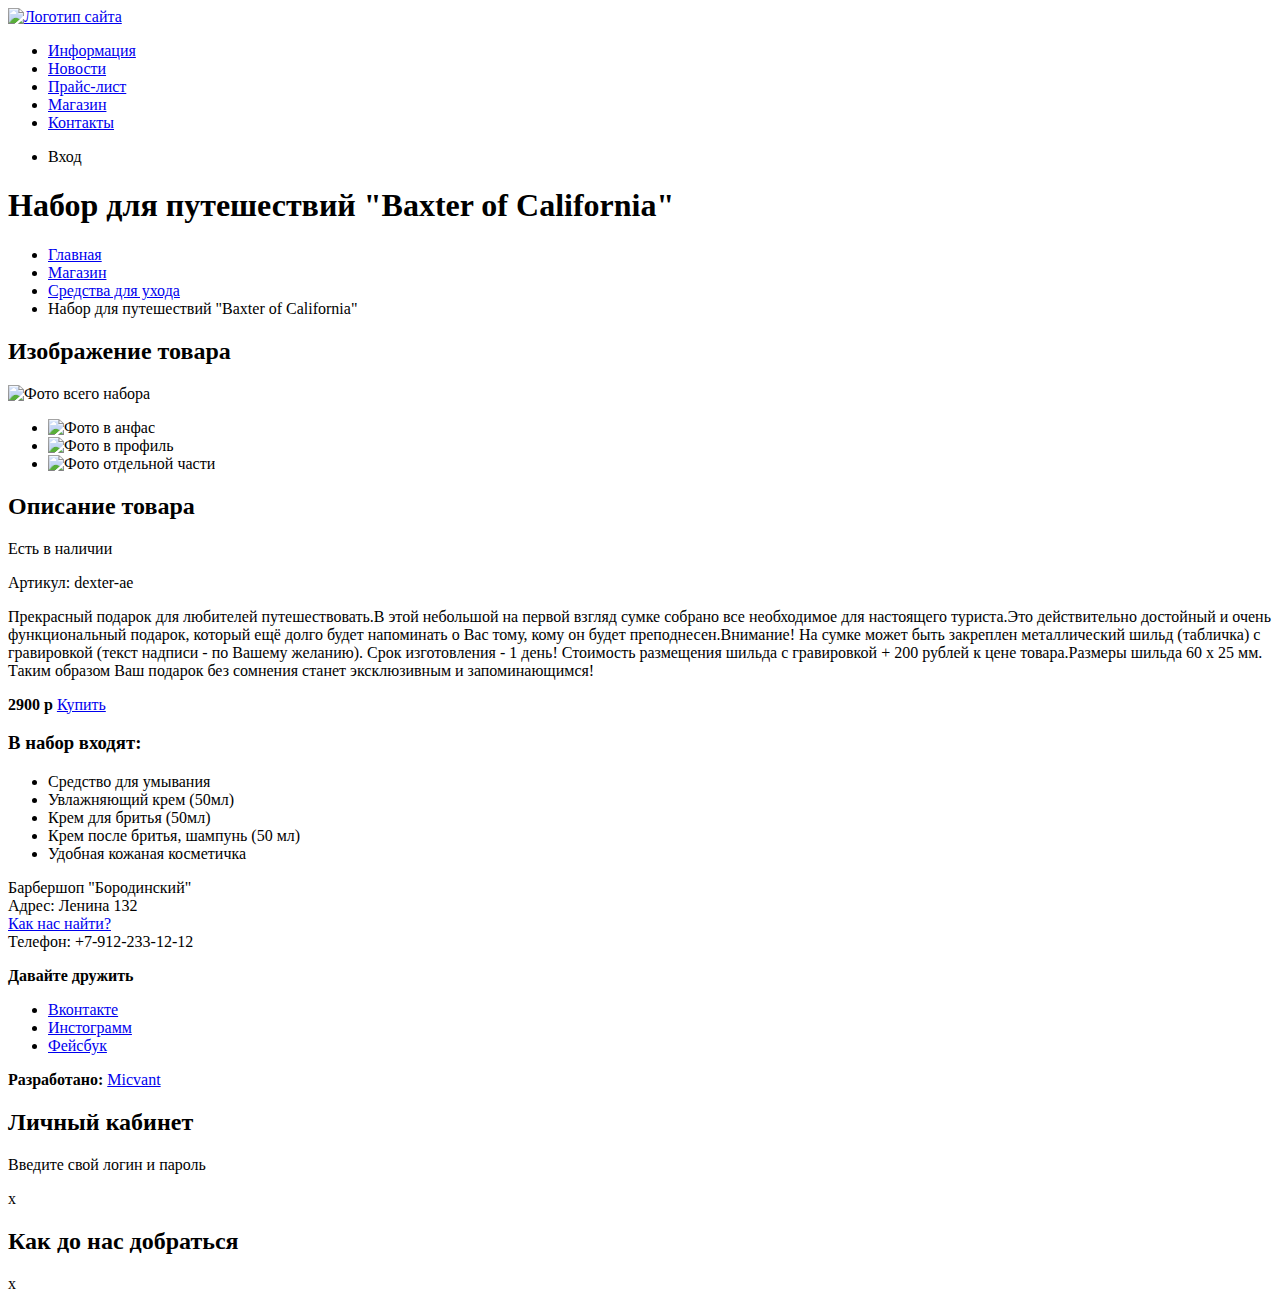
==== catalog-item.html @ 6a8cc2ea "Добавил страницу описания товара для Набора для путешествий" ====
<!DOCTYPE html>
<html lang="en">
	<head>
		<meta http-equiv="Content-Type" content="text/html; charset=UTF-8" />
		<title>Тестовый Сайт</title>
	</head>
	<body>
		<header class="main-header">
			<nav class="main-navigation">
				<a class="main-header-logo" href="index.html">
					<img src="img/logo.svg" width="111" height="24" alt="Логотип сайта">
				</a>
				<ul class="site-navigation">
					<li><a href="info.html">Информация</a></li>
					<li><a href="news.html">Новости</a></li>
					<li><a href="price.html">Прайс-лист</a></li>
					<li class="site-navigation-current"><a href="catalog.html">Магазин</a></li>
					<li><a href="contacts.html">Контакты</a></li>
				</ul>
				<ul class="user-navigation">
					<li class="login-link">Вход</li>
				</ul>
			</nav>
		</header>
		<main class="container">
			<h1 class="page-title">Набор для путешествий "Baxter of California"</h1>
			<ul class="breadcrumbs">
				<li><a href="index.html">Главная</a></li>
				<li><a href="catalog.html">Магазин</a></li>
				<li> <a href="#">Средства для ухода</a></li>
				<li class="breadcrumbs-current">Набор для путешествий "Baxter of California"</li>
			</ul>
			<section class="product-photos">
				<h2 class="visually-hidden">Изображение товара</h2>
				<p class="product-photos-full">
					<img src="img/product-big.jpg" width="460" height="498" alt="Фото всего набора">
					<ul class="product-photos-preview">
						<li>
							<img src="img/product-small-1.jpg" width="140" height="149" alt="Фото в анфас">
						</li>
						<li>
							<img src="img/product-small-2.jpg" width="140" height="149" alt="Фото в профиль">
						</li>
						<li>
							<img src="img/product-small-3.jpg" width="140" height="149" alt="Фото отдельной части">
						</li>
					</ul>
				</p>
				
			</section>
			<section class="product-info">
				<h2 class="visually-hidden">Описание товара</h2>
				<p class="product-avialability">Есть в наличии</p>
				<p class="product-article">Артикул: dexter-ae</p>
				<p class="product-text">
					Прекрасный подарок для любителей путешествовать.В этой небольшой на первой взгляд сумке собрано все необходимое для настоящего туриста.Это действительно достойный и очень функциональный подарок, который ещё долго будет напоминать о Вас тому, кому он будет преподнесен.Внимание! На сумке может быть закреплен металлический шильд (табличка) с гравировкой (текст надписи - по Вашему желанию). Срок изготовления - 1 день! Стоимость размещения шильда с гравировкой + 200 рублей к цене товара.Размеры шильда 60 х 25 мм. Таким образом Ваш подарок без сомнения станет эксклюзивным и запоминающимся!
				</p>
				<p class="product-price">
					<b>2900 р</b>
					<a class="button" href="#">Купить</a>
				</p>
				<h3>В набор входят:</h3>
				<ul>
					<li>Средство для умывания</li>
					<li>Увлажняющий крем (50мл)</li>
					<li>Крем для бритья (50мл)</li>
					<li>Крем после бритья, шампунь (50 мл)</li>
					<li>Удобная кожаная косметичка</li>
				</ul>
			</section>
		</main>
		<footer class="main-footer">
			<p class="footer-contacts">
				Барбершоп "Бородинский"<br>
				Адрес: Ленина 132<br>
				<a href="map.html">Как нас найти?</a><br>
				Телефон: +7-912-233-12-12
			</p>
			<div class="footer-social">
				<b>Давайте дружить</b>
				<ul>
					<li><a class="button-social" href="#">Вконтакте</a></li>
					<li><a class="button-social" href="#">Инстограмм</a></li>
					<li><a class="button-social" href="#">Фейсбук</a></li>
				</ul>
			</div>
			<P>
				<b>Разработано:</b>
				<a class="button" href="#">Micvant</a>
			</P>
		</footer>
		<section class="modal modal-login">
			<h2>Личный кабинет</h2>
			<p>
				Введите свой логин и пароль
			</p>
			<!-- Здесь будет форма -->
			<span class="modal-close">
				x
			</span>
		</section>
		<section class="modal modal-map">
			<h2 class="visually-hidden">Как до нас добраться</h2>
			<span class="modal-close">x</span>
		</section>
	</body>
</html>
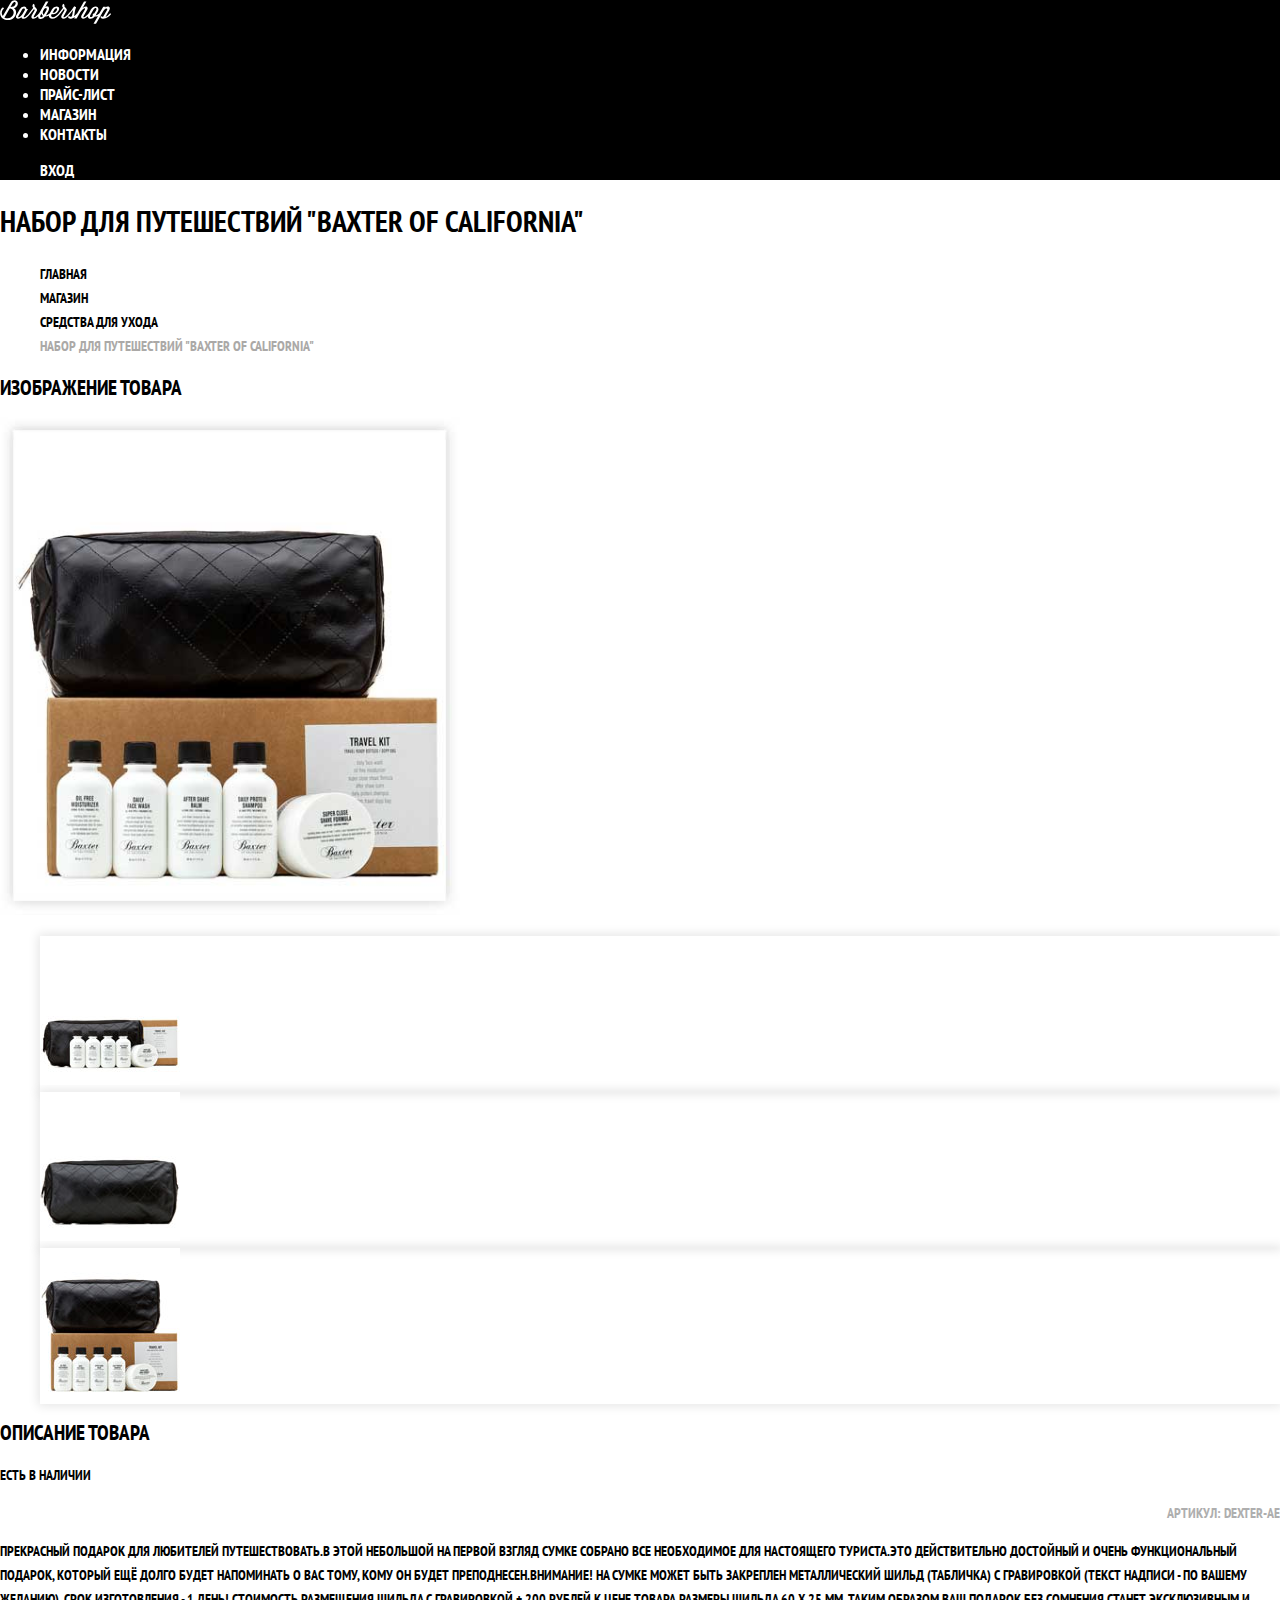
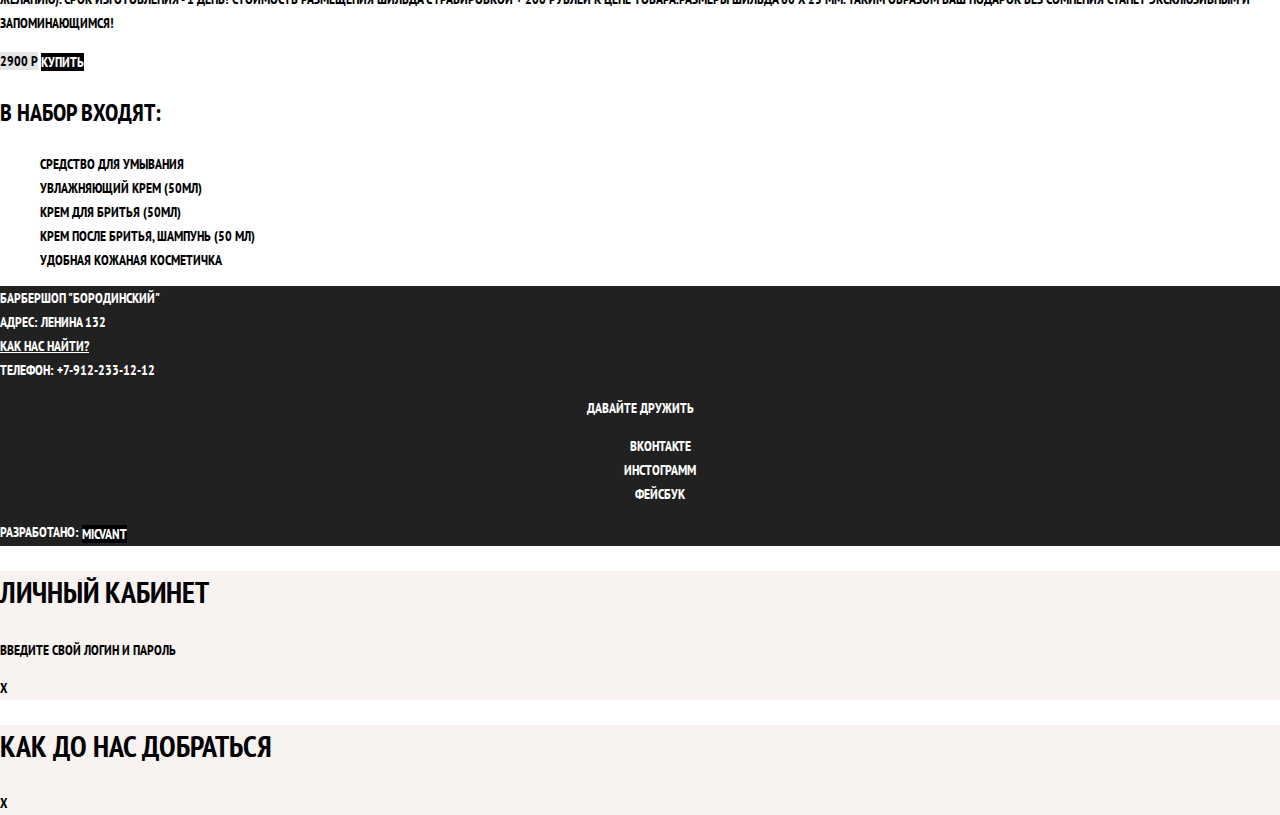
==== commit b2be0de0: "Добавил картинки в карточку товара, добавил строки в css" ====
--- a/catalog-item.html
+++ b/catalog-item.html
@@ -2,9 +2,12 @@
 <html lang="en">
 	<head>
 		<meta http-equiv="Content-Type" content="text/html; charset=UTF-8" />
-		<title>Тестовый Сайт</title>
+			<title>Барбершоп "Бородинский"</title>
+		<link href="https://fonts.googleapis.com/css?family=PT+Sans+Narrow&amp;subset=cyrillic" rel="stylesheet">
+		<link rel="stylesheet" type="text/css" href="css/css.css">
+		<link href="css/normalize.css" rel="stylesheet">
 	</head>
-	<body>
+	<body class="iner-page">
 		<header class="main-header">
 			<nav class="main-navigation">
 				<a class="main-header-logo" href="index.html">
@@ -26,8 +29,8 @@
 			<h1 class="page-title">Набор для путешествий "Baxter of California"</h1>
 			<ul class="breadcrumbs">
 				<li><a href="index.html">Главная</a></li>
-				<li><a href="catalog.html">Магазин</a></li>
-				<li> <a href="#">Средства для ухода</a></li>
+				<li><a href="shop.html">Магазин</a></li>
+				<li> <a href="catalog.html">Средства для ухода</a></li>
 				<li class="breadcrumbs-current">Набор для путешествий "Baxter of California"</li>
 			</ul>
 			<section class="product-photos">
--- a/css/css.css
+++ b/css/css.css
@@ -0,0 +1,268 @@
+body {
+	margin: 0;
+	padding: 0;
+
+	font-family: "PT Sans Narrow", Arial, Sans-serif;
+	font-size: 14px;
+	line-height: 24px;
+	font-weight: 700;
+	color: #fff;
+	text-transform: uppercase;
+
+	background-color: #000;
+	background-image: url("../img/bg.jpg");
+	background-position: top center;
+	background-repeat: no-repeat; 
+}
+a {
+	text-decoration: none;
+}
+/*Start Catalog.html*/
+.iner-page {
+	color: #000;
+
+	background-color: #fff;
+	background-image: url("../img/pattern-light.jpg");
+	background-position: 0 0;
+	background-repeat: repeat;
+}
+.page-title {
+	font-size: 30px;
+	line-height: 42px;
+}
+.breadcrumbs {
+	list-style: none;
+}
+.breadcrumbs a {
+	color: #000;
+}
+.breadcrumbs a:hover,
+.breadcrumbs a:focus {
+	text-decoration: underline;
+}
+.breadcrumbs-current {
+	color: #aba9a7;
+}
+.filter fieldset {
+	border: none;
+}
+.filter legend {
+	font-size: 24px;
+	line-height 30px;
+}
+.filter ul {
+	list-style: none;
+	line-height: 18px;
+}
+.filter-input:hover + label,
+.filter-input:hover + label {
+	color: #663d15;
+}
+.filter-input:disabled + label {
+	color: #f0f0f0;
+}
+.catalog-list {
+	list-style: none;
+}
+.catatlog-item {
+	background-color: #f8f8f8;
+	box-shadow: 0 0 10px rgba(0,0,0,0.1);
+}
+.catalog-item:hover {
+	box-shadow: 0 0 10px rgba(0,0,0,0.2);
+}
+.catalog-item a {
+	color: #000;
+}
+.catalog-item h3 {
+	font-size: 14px;
+	line-height: 18px;
+}
+/*Finish Catalog.html*/
+.button {
+	/*Параметры от родителя дл шрифта*/
+	font: inherit;
+
+	text-align: center;
+	color: #fff;
+	vertical-align: middle;
+	text-transform: uppercase;
+
+	background-color: #000;
+	border: none;
+}
+.button:hover,
+.button:focus,
+.button:active {
+	background-color: #663d15;
+}
+.main-navigation {
+	font-size: 16px;
+	line-height: 20px;
+	color: #fff;
+
+	background-color: #000;
+}
+.size-navigation,
+.user-navigation {
+	list-style: none;
+}
+.site-navigation  a,
+.user-navigation a {
+	color: #fff;
+}
+.site-navigation a:hover,
+.site-navigation a:focus,
+.user-navigation a:hover,
+.user-navigation a:focus {
+	background-color: #242424;
+}
+.features-list {
+	list-style: none;
+}
+.features-item {
+	text-align: center;
+}
+.features-item h3 {
+	font-size: 30px;
+	line-height: 42px;
+}
+.index-columns {
+	color: #000;
+
+	background-color: #f8f5f2;
+	background-image: url("../img/pattern-light.jpg");
+	background-position: 0 0;
+	background-repeat: repeat;
+	}
+.index-columns h2 {
+	font-size: 30px;
+	line-height: 42px;
+}
+.news-list {
+	list-style: none;
+}
+.new-list time {
+	text-transform: none;
+}
+.galery-content {
+	background-color: #ccc;
+	border: 7px solid #fff;
+}
+.appointment-item input {
+	/*Параметры от родителя дл шрифта*/
+	font: inherit;
+
+	background-color: transparent;
+	border: 2px solid #000;
+}
+.appointment-item input:focus {
+	border-color: #663d15;
+}
+/*Start Catalog-item.html*/
+.product-photos-preview {
+	 list-style: none;
+}
+.product-photos-preview li {
+	box-shadow: 0 0 10px 2px rgba(0,0,0,0.1);
+}
+.product-photo-full {
+	box-shadow: 0 0 10px 2px rgba(0,0,0,0.1);	
+}
+.product-article {
+	text-align: right;
+	color: #aeaeae;
+}
+.product-price b{
+	line-height: 20px;
+	text-align: center;
+
+	background-color: #e5e5e5;
+}
+.product-info h3 {
+	font-size: 24px;
+	line-height: 30px
+}
+.product-info ul {
+	list-style: none;
+}
+/*Finish Catalog-item.html*/
+.main-footer {
+	color: #fff;
+
+	background-color: #212121;
+	background-image: url(../img/pattern-dark.jpg);
+	background-position: 0 0;
+	background-repeat: repeat;
+}
+.footer-contacts a {
+	color: #fff;
+	text-decoration: underline;
+}
+.foter-contacts a:hover,
+.foter-contacts a:focus {	
+	text-decoration: none;
+}
+.footer-social {
+	text-align: center;
+}
+.footer-social ul {
+	list-style: none;
+}
+.button-social {
+	color: #fff;
+}
+.footer-copyright {
+	text-align: center;
+}
+.footer-copyright .button:hover,
+.footer-copyright .button:focus {
+	color: #000;
+}
+.modal {
+	color: #000;
+
+	background-color: #f8f3f0;
+	background-image: url(../img/pattern-light.jpg);
+	background-position: 0 0;
+	background-repeat: repeat;
+}
+.modal h2 {
+	font-size: 30px;
+	line-height: 42px;
+}
+.login-form input[type="text"],
+.login-form input[type="password"] {
+	font: inherit;
+	color: #000;
+	text-transform: uppercase;
+
+	background-color: #f9f6f3;
+	border: 2px solid #000;
+}
+.login-checkbox:hover,
+.login-checkbox:focus {
+	color: #663d15;
+}
+.restore {
+	color: #000;
+	text-decoration: underline;
+}
+.restore:hover,
+.restore:focus {
+	text-transform: none;
+}
+
+
+
+
+
+
+
+
+
+
+
+
+
+
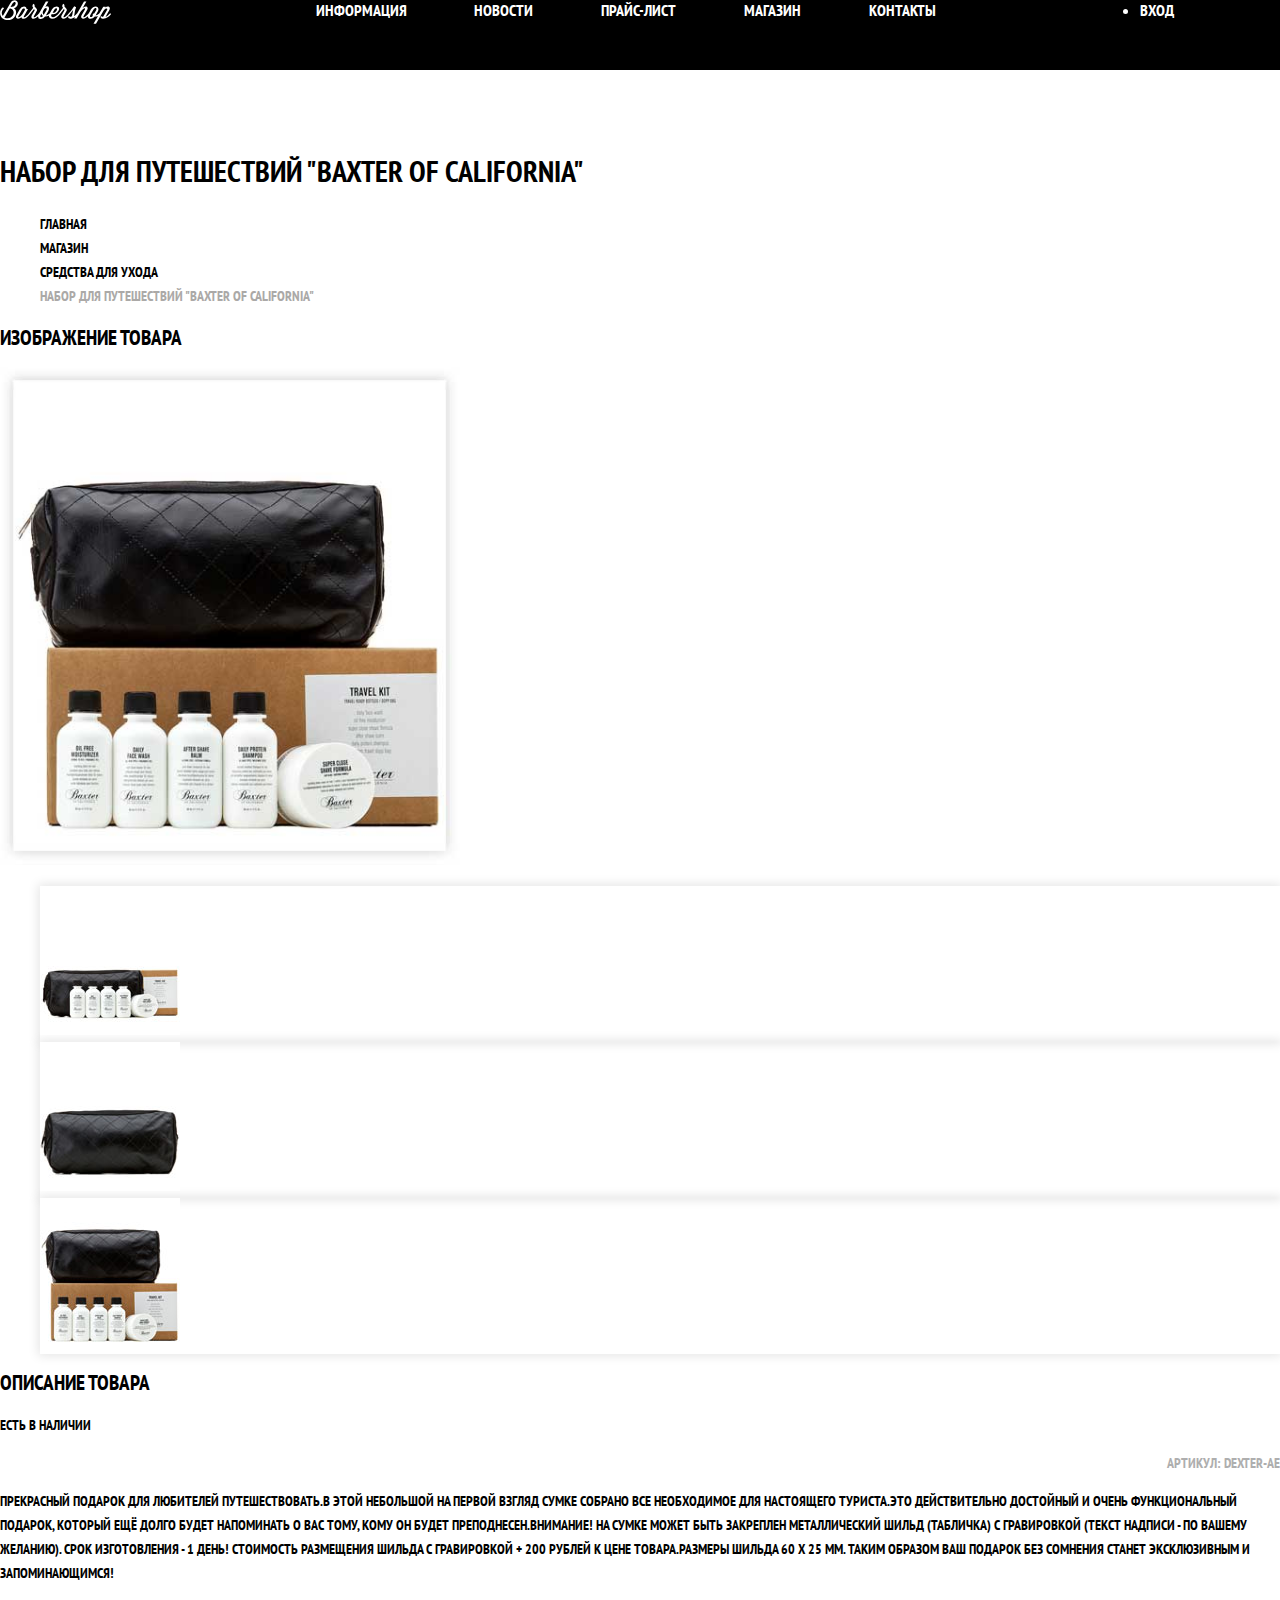
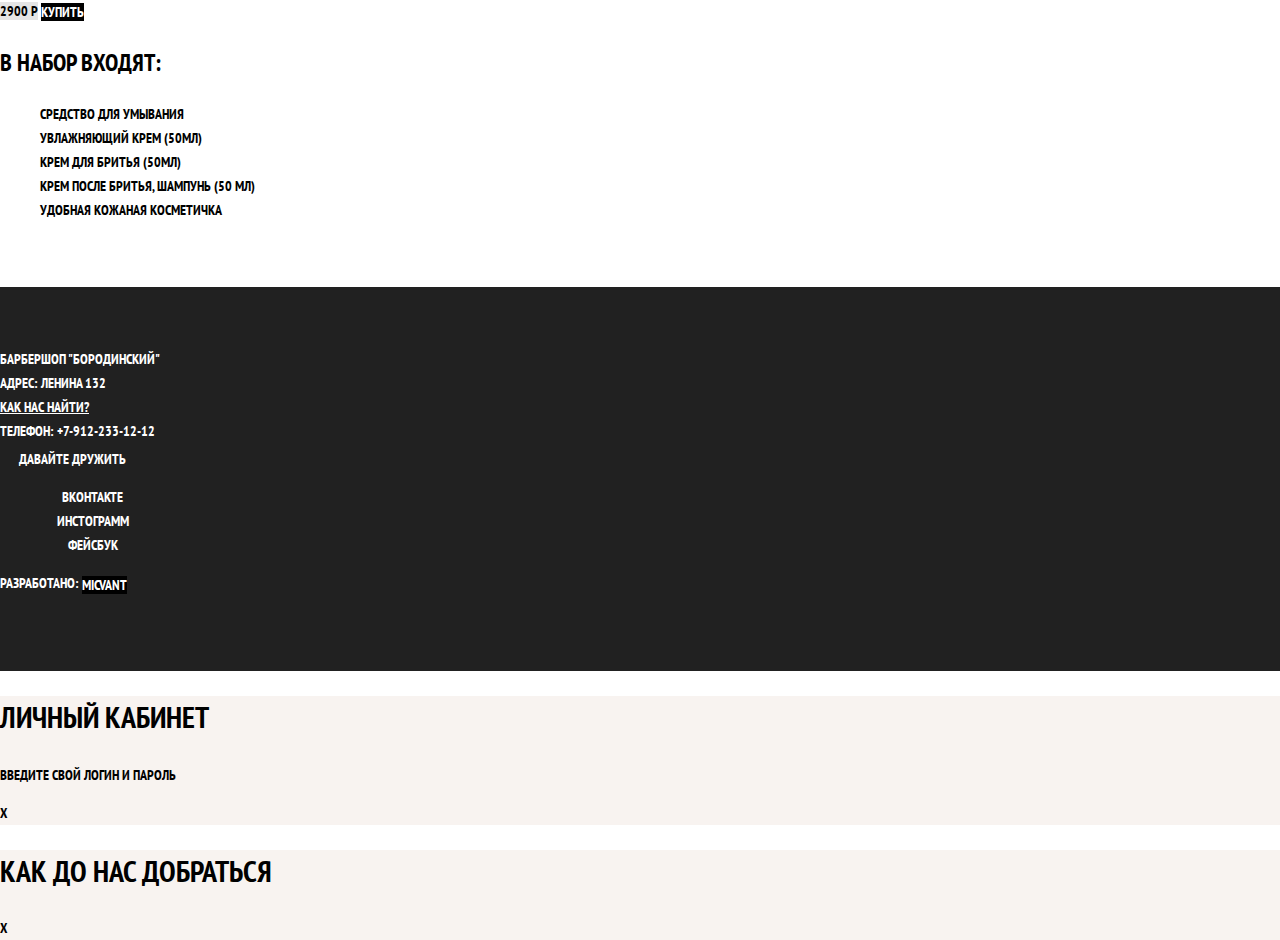
==== commit 1f0bed83: "Добавил Logo в item" ====
--- a/catalog-item.html
+++ b/catalog-item.html
@@ -9,20 +9,24 @@
 	</head>
 	<body class="iner-page">
 		<header class="main-header">
-			<nav class="main-navigation">
-				<a class="main-header-logo" href="index.html">
-					<img src="img/logo.svg" width="111" height="24" alt="Логотип сайта">
-				</a>
-				<ul class="site-navigation">
-					<li><a href="info.html">Информация</a></li>
-					<li><a href="news.html">Новости</a></li>
-					<li><a href="price.html">Прайс-лист</a></li>
-					<li class="site-navigation-current"><a href="catalog.html">Магазин</a></li>
-					<li><a href="contacts.html">Контакты</a></li>
-				</ul>
-				<ul class="user-navigation">
-					<li class="login-link">Вход</li>
-				</ul>
+			<nav class="main-navigation container">
+				<div class="main-navigation-wrapper">
+					<div class="container">
+						<a class="main-header-logo-item" href="index.html">
+							<img src="img/logo.svg" width="111" height="24" alt="Логотип сайта">
+						</a>
+						<ul class="site-navigation">
+							<li><a href="info.html">Информация</a></li>
+							<li><a href="news.html">Новости</a></li>
+							<li><a href="price.html">Прайс-лист</a></li>
+							<li class="site-navigation-current"><a href="catalog.html">Магазин</a></li>
+							<li><a href="contacts.html">Контакты</a></li>
+						</ul>
+						<ul class="user-navigation">
+							<li class="login-link">Вход</li>
+						</ul>
+					</div>
+				</div>
 			</nav>
 		</header>
 		<main class="container">
--- a/css/css.css
+++ b/css/css.css
@@ -78,6 +78,46 @@
 	font-size: 14px;
 	line-height: 18px;
 }
+.catalog-category {
+	text-transform: none;
+}
+.catalog-item-price b{
+	font-size: 14px;
+	line-height: 20px;
+	text-align: center;
+
+	background-color: #e5e5e5;
+}
+.catalog-item-price .button {
+	line-height: 20px;
+	color: #fff;
+}
+.pagination-list {
+	list-style: none;
+}
+.pagination-item a {
+	color: #fff;
+	
+	background-color: #000;
+}
+.pagination-item a:hover,
+.pagination-item a:focus,
+.pagination-item a:active {
+	color: #663d15;
+}
+.pagination-item-current a{
+	color: #000;
+	
+	background-color: #fff;
+}
+.pagination-item-current a:hover,
+.pagination-item-current a:focus,
+.pagination-item-current a:active {
+	color: #000;
+
+	background-color: #fff;
+}
+
 /*Finish Catalog.html*/
 .button {
 	/*Параметры от родителя дл шрифта*/
@@ -97,15 +137,76 @@
 	background-color: #663d15;
 }
 .main-navigation {
+	display: flex;
+	flex-direction: column;
+	align-items: center;
+	
 	font-size: 16px;
 	line-height: 20px;
 	color: #fff;
+}
+}
+.container {
+	width: 900px;
+	margin: 0 auto;
+	padding: 0 10px;
+}
+.main-header-logo {
+	order: 2;
+	width: 368px;
+	height: 153px;
+}
+/*iem page*/
+.main-header-logo-item {
+	width: 111px;
+	height: 24px;
+}
+.main-navigation-wrapper {
+	width: 100%;
+	margin-bottom: 60px;
 
 	background-color: #000;
 }
-.size-navigation,
+.main-navigation-wrapper .container {
+	display: flex;
+	justify-content: space-between;
+}
+.site-navigation {
+	width: 620px;
+	margin: 0;
+	padding: 0;
+	
+	display: flex;
+	justify-content: space-between;
+
+	list-style: none;
+	min-height: 70px;
+}
 .user-navigation {
-	list-style: none;
+	width: 140px;
+	margin: 0;
+	padding: 0;
+	background-repeat: 
+	list-style: none;
+	min-height: 70px;
+}
+.features-list {
+	display: flex;
+	justify-content: space-between;
+	margin: 0;
+	padding: 0;
+
+	list-style: none;
+	min-height: 170px;
+}
+.features-item{
+	width: 300px;
+	text-align: center;
+	min-height: 170px;
+}
+.features-item h3 {
+	font-size: 30px;
+	line-height: 42px;
 }
 .site-navigation  a,
 .user-navigation a {
@@ -117,20 +218,14 @@
 .user-navigation a:focus {
 	background-color: #242424;
 }
-.features-list {
-	list-style: none;
-}
-.features-item {
-	text-align: center;
-}
-.features-item h3 {
-	font-size: 30px;
-	line-height: 42px;
-}
 .index-columns {
-	color: #000;
-
-	background-color: #f8f5f2;
+	display: flex;
+	justify-content: space-between;
+	padding: 50px 80px;
+	margin-bottom: 35px;
+	color: #000;
+
+	background-color: #fff;
 	background-image: url("../img/pattern-light.jpg");
 	background-position: 0 0;
 	background-repeat: repeat;
@@ -139,16 +234,32 @@
 	font-size: 30px;
 	line-height: 42px;
 }
+.news {
+	width: 380px;
+	min-height: 315px;
+}
 .news-list {
 	list-style: none;
 }
 .new-list time {
 	text-transform: none;
+}
+.galery {
+	width: 300px;
+	min-height: 315px;
 }
 .galery-content {
 	background-color: #ccc;
 	border: 7px solid #fff;
 }
+.contacts{
+	width: 380px;
+	min-height: 295px;
+}
+.appointment {
+	width: 300px;
+	min-height: 340px;
+}
 .appointment-item input {
 	/*Параметры от родителя дл шрифта*/
 	font: inherit;
@@ -188,13 +299,27 @@
 }
 /*Finish Catalog-item.html*/
 .main-footer {
-	color: #fff;
+	margin-top: 65px;
+	color: #fff;
+	min-height: 180px;
+	padding: 60px 0;
 
 	background-color: #212121;
 	background-image: url(../img/pattern-dark.jpg);
 	background-position: 0 0;
 	background-repeat: repeat;
 }
+.main-footer .container {
+	display: flex;
+}
+.footer-contacts {
+	width: 320px;
+	margin: 0;
+	margin-right: 80px;
+
+	min-height: 100px;
+
+}
 .footer-contacts a {
 	color: #fff;
 	text-decoration: underline;
@@ -204,6 +329,8 @@
 	text-decoration: none;
 }
 .footer-social {
+	width: 145px;
+	min-height: 100px;
 	text-align: center;
 }
 .footer-social ul {
@@ -213,6 +340,10 @@
 	color: #fff;
 }
 .footer-copyright {
+	width: 150px;
+	margin: 0;
+	margin-left: auto;
+	min-height: 100px;
 	text-align: center;
 }
 .footer-copyright .button:hover,
